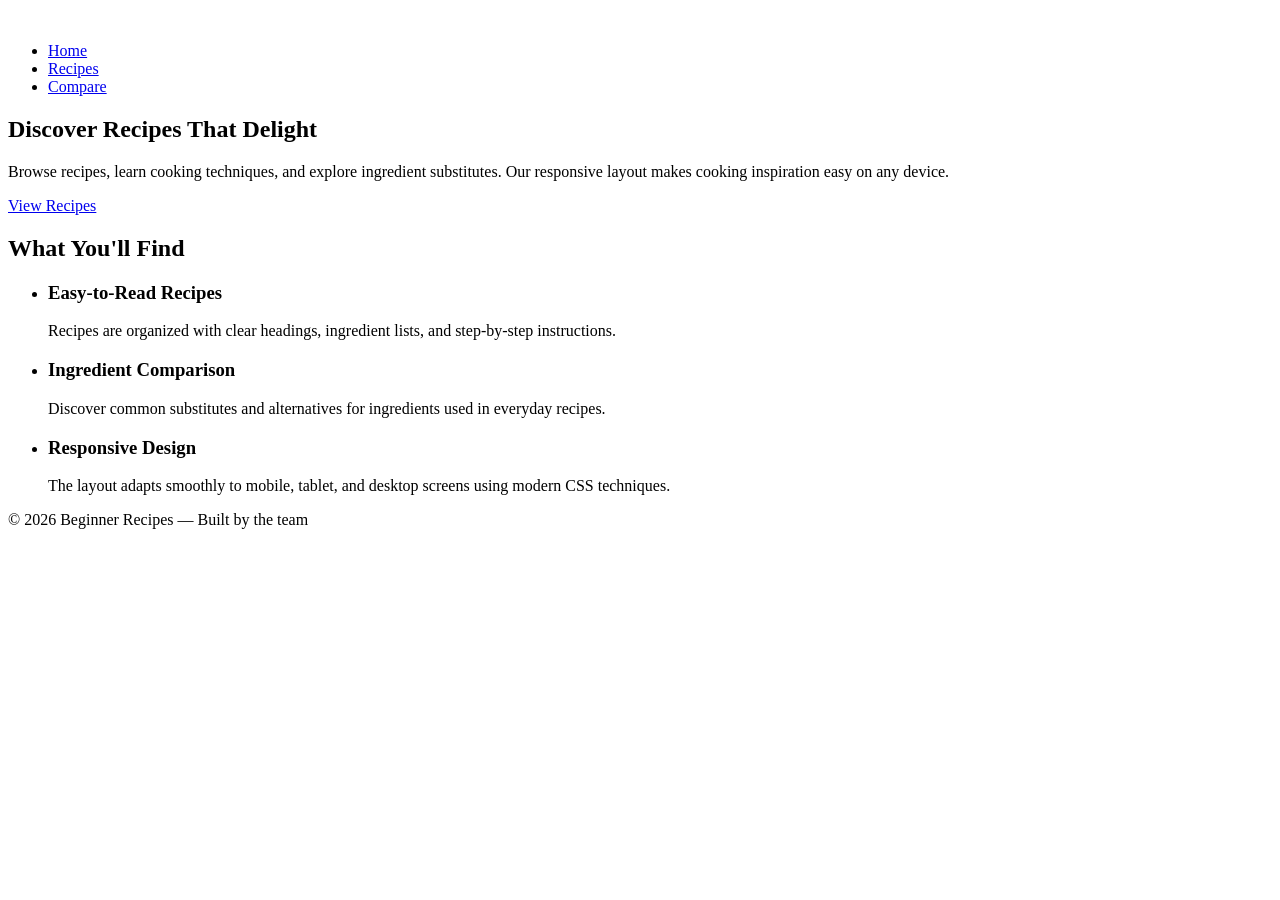
==== index.html @ f85616ed "Update index.html for Beginner Recipes site" ====
<!doctype html>
<html lang="en">
<head>
  <meta charset="utf-8">
  <meta name="viewport" content="width=device-width, initial-scale=1">
  <title>Beginner Recipes — Home</title>
  <link rel="stylesheet" href="styles.css">
</head>
  
<body>
<header class="site-header" role="banner">
  <div class="container header-inner">

    <a class="brand" href="index.html">Beginner Recipes</a>

    <nav class="main-nav" role="navigation" aria-label="Main Navigation">
      <ul>
        <li><a href="index.html" aria-current="page">Home</a></li>
        <li><a href="recipes.html">Recipes</a></li>
        <li><a href="compare.html">Compare</a></li>
      </ul>
    </nav>

  </div>
</header>
<main id="main" class="container" role="main">

  <section class="hero" aria-labelledby="hero-heading">

    <h1 id="hero-heading">Discover Recipes That Delight</h1>

    <p class="lead">
      Browse recipes, learn cooking techniques, and explore ingredient substitutes.
      Our responsive layout makes cooking inspiration easy on any device.
    </p>

    <p>
      <a class="btn primary" href="recipes.html">View Recipes</a>
    </p>

  </section>
  <section class="features" aria-labelledby="features-heading">

    <h2 id="features-heading">What You'll Find</h2>

    <ul class="feature-grid">

      <li class="card">
        <h3>Easy-to-Read Recipes</h3>
        <p>
          Recipes are organized with clear headings, ingredient lists,
          and step-by-step instructions.
        </p>
      </li>

      <li class="card">
        <h3>Ingredient Comparison</h3>
        <p>
          Discover common substitutes and alternatives for ingredients
          used in everyday recipes.
        </p>
      </li>

      <li class="card">
        <h3>Responsive Design</h3>
        <p>
          The layout adapts smoothly to mobile, tablet, and desktop screens
          using modern CSS techniques.
        </p>
      </li>

    </ul>
  </section>
</main>
<footer class="site-footer" role="contentinfo">
  <div class="container">
    <p>© 2026 Beginner Recipes — Built by the team</p>
  </div>
</footer>

</body>
</html></html>
---- styles.css ----
@keyframes logoEntrance {
  0% {
    transform: scale(0.8) rotate(-10deg);
    opacity: 0;
    filter: blur(5px);
  }
  50% {
    transform: scale(1.1) rotate(5deg);
    opacity: 0.8;
    filter: blur(0);
  }
  100% {
    transform: scale(1) rotate(0deg);
    opacity: 1;
  }
}

.brand {
  display: inline-block;
  animation: logoEntrance 1.2s cubic-bezier(0.34, 1.56, 0.64, 1) forwards; [cite: 16]
  transform-origin: center;
  background: linear-gradient(45deg, var(--accent), #ff9f43);
  -webkit-background-clip: text;
  -webkit-text-fill-color: transparent;
  font-weight: 800;
  letter-spacing: -1px;
}

.loading-overlay {
  position: fixed;
  top: 0;
  left: 0;
  width: 100%;
  height: 100%;
  background: var(--bg-color);
  display: flex;
  justify-content: center;
  align-items: center;
  z-index: 9999;

  animation: fadeOutOverlay 0.5s ease 1.5s forwards;
}

@keyframes fadeOutOverlay {
  to {
    opacity: 0;
    visibility: hidden;
  }
}
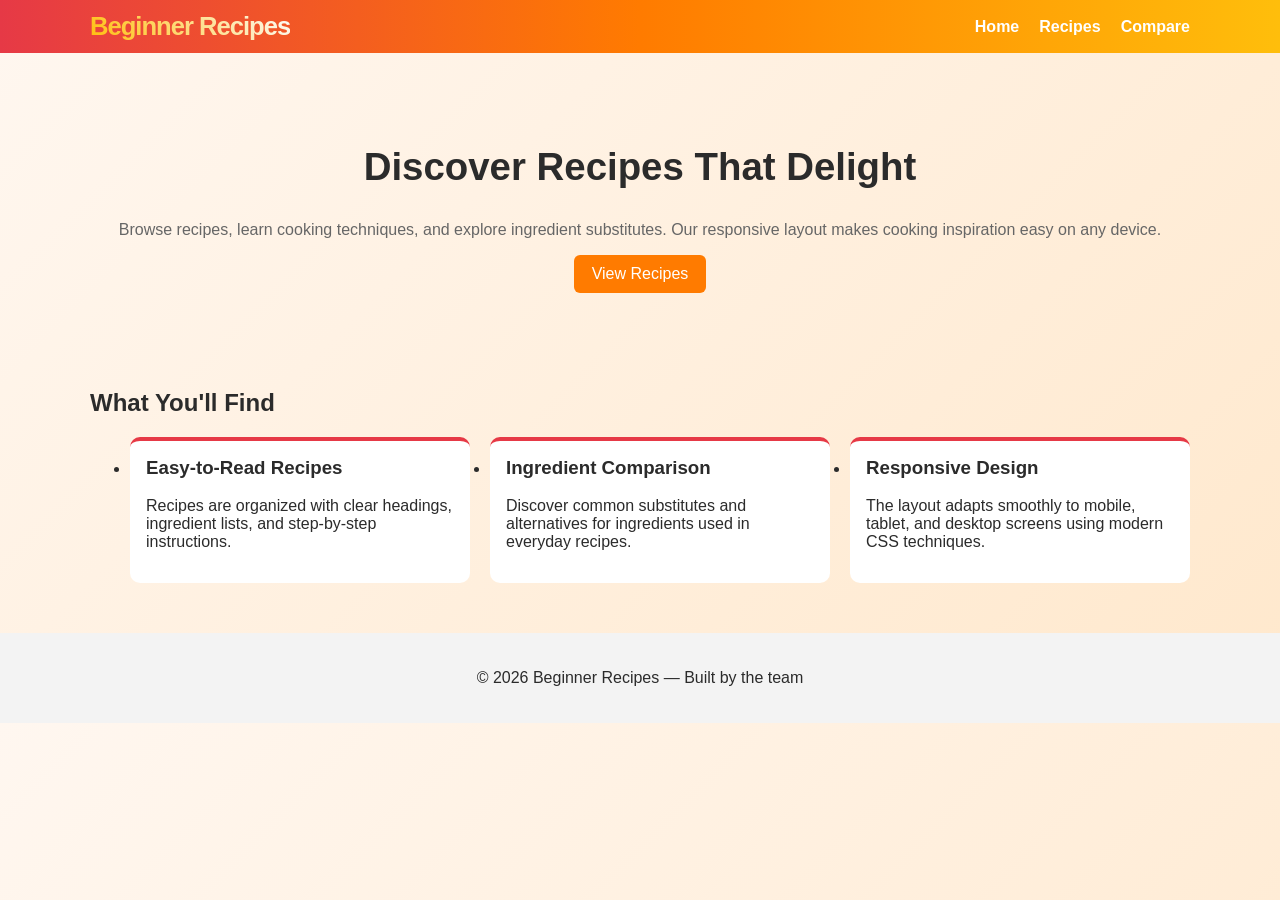
==== commit 23041836: "Fix HTML formatting and ensure proper structure" ====
--- a/index.html
+++ b/index.html
@@ -6,8 +6,9 @@
   <title>Beginner Recipes — Home</title>
   <link rel="stylesheet" href="styles.css">
 </head>
-  
+
 <body>
+
 <header class="site-header" role="banner">
   <div class="container header-inner">
 
@@ -23,6 +24,7 @@
 
   </div>
 </header>
+
 <main id="main" class="container" role="main">
 
   <section class="hero" aria-labelledby="hero-heading">
@@ -39,6 +41,7 @@
     </p>
 
   </section>
+
   <section class="features" aria-labelledby="features-heading">
 
     <h2 id="features-heading">What You'll Find</h2>
@@ -68,10 +71,10 @@
           using modern CSS techniques.
         </p>
       </li>
-
     </ul>
   </section>
 </main>
+
 <footer class="site-footer" role="contentinfo">
   <div class="container">
     <p>© 2026 Beginner Recipes — Built by the team</p>
@@ -79,4 +82,4 @@
 </footer>
 
 </body>
-</html></html>
+</html>
--- a/styles.css
+++ b/styles.css
@@ -1,50 +1,305 @@
+/* COLOR VARIABLES */
+
+:root {
+
+  --red: #e63946;
+  --orange: #ff7b00;
+  --yellow: #ffbe0b;
+  --bg-color: #fff7f0;
+  --card-bg: #ffffff;
+  --text-main: #2b2b2b;
+  --text-light: #666;
+  --accent: var(--red);
+
+}
+
+/* BASE PAGE STYLE */
+
+body {
+  margin: 0;
+  font-family: Arial, Helvetica, sans-serif;
+
+  background: linear-gradient(
+    135deg,
+    #fff7f0,
+    #ffe8cc
+  );
+
+  color: var(--text-main);
+}
+
+/* IMAGE FIX */
+
+img {
+  display: block;
+  max-width: 100%;
+}
+
+/* LAYOUT CONTAINER */
+
+.container {
+  width: 90%;
+  max-width: 1100px;
+  margin: auto;
+}
+
+/* HEADER */
+
+.site-header {
+  background: linear-gradient(
+    90deg,
+    var(--red),
+    var(--orange),
+    var(--yellow)
+  );
+
+  padding: 12px 0;
+}
+
+.header-inner {
+  display: flex;
+  justify-content: space-between;
+  align-items: center;
+}
+
+/* BRAND (IMPROVED LOGO) */
+
+.brand {
+
+  display: inline-block;
+
+  font-size: 1.6rem;
+  font-weight: 800;
+  letter-spacing: -1px;
+  text-decoration: none;
+  background: linear-gradient(45deg, var(--yellow), #fcfcfc);
+  -webkit-background-clip: text;
+  -webkit-text-fill-color: transparent;
+  transform-origin: center;
+  animation: logoEntrance 1.2s cubic-bezier(0.34, 1.56, 0.64, 1) forwards;
+}
+
+/* NAVIGATION */
+
+.main-nav ul {
+  display: flex;
+  gap: 20px;
+  list-style: none;
+  margin: 0;
+  padding: 0;
+}
+
+.main-nav a {
+  text-decoration: none;
+  color: white;
+  font-weight: bold;
+  position: relative;
+  transition: opacity 0.3s ease;
+}
+
+/* NAV UNDERLINE ANIMATION */
+
+.main-nav a::after {
+  content: "";
+  position: absolute;
+  left: 0;
+  bottom: -3px;
+  width: 0%;
+  height: 2px;
+  background: white;
+  transition: width 0.3s ease;
+}
+
+.main-nav a:hover::after {
+  width: 100%;
+}
+
+/* HERO SECTION */
+
+.hero {
+  text-align: center;
+  padding: 60px 0;
+}
+
+.hero h1 {
+  font-size: 2.4rem;
+}
+
+.lead {
+  color: var(--text-light);
+}
+
+/* BUTTON */
+
+.btn {
+  display: inline-block;
+  padding: 10px 18px;
+
+  border-radius: 6px;
+  text-decoration: none;
+
+  background: var(--orange);
+  color: white;
+
+  cursor: pointer;
+
+  transition: transform 0.2s ease;
+}
+
+.btn:hover {
+  transform: scale(1.05);
+}
+
+/* CARD GRID */
+
+.grid,
+.feature-grid,
+.compare-grid {
+
+  display: grid;
+
+  grid-template-columns:
+  repeat(auto-fit, minmax(220px, 1fr));
+
+  gap: 20px;
+}
+
+/* CARD */
+
+.card,
+.recipe-card {
+
+  background: var(--card-bg);
+
+  padding: 16px;
+
+  border-radius: 10px;
+
+  border-top: 4px solid var(--accent);
+
+  transition:
+  transform 0.25s ease,
+  box-shadow 0.25s ease;
+}
+
+.card:hover,
+.recipe-card:hover {
+
+  transform: translateY(-5px);
+
+  box-shadow: 0 8px 18px rgba(0,0,0,0.15);
+}
+
+.card h3,
+.recipe-card h2 {
+  margin-top: 0;
+}
+
+/* RECIPE IMAGE */
+
+.recipe-card img,
+.recipe-image {
+
+  width: 100%;
+
+  border-radius: 8px;
+
+  margin-bottom: 10px;
+}
+
+/* RECIPE DETAIL */
+
+.recipe-detail {
+
+  max-width: 700px;
+
+  margin: auto;
+
+  padding: 20px;
+}
+
+.ingredients li,
+.instructions li {
+  margin-bottom: 8px;
+}
+
+/* FOOTER */
+
+.site-footer {
+
+  text-align: center;
+
+  margin-top: 50px;
+
+  padding: 20px;
+
+  background: #f3f3f3;
+}
+
+/* LOGO ANIMATION */
 
 @keyframes logoEntrance {
+
   0% {
     transform: scale(0.8) rotate(-10deg);
     opacity: 0;
     filter: blur(5px);
   }
+
   50% {
     transform: scale(1.1) rotate(5deg);
     opacity: 0.8;
     filter: blur(0);
   }
+
   100% {
     transform: scale(1) rotate(0deg);
     opacity: 1;
   }
-}
-
-.brand {
-  display: inline-block;
-  animation: logoEntrance 1.2s cubic-bezier(0.34, 1.56, 0.64, 1) forwards; [cite: 16]
-  transform-origin: center;
-  background: linear-gradient(45deg, var(--accent), #ff9f43);
-  -webkit-background-clip: text;
-  -webkit-text-fill-color: transparent;
-  font-weight: 800;
-  letter-spacing: -1px;
-}
+
+}
+
+/* LOADING OVERLAY (OPTIONAL) */
 
 .loading-overlay {
+
   position: fixed;
+
   top: 0;
   left: 0;
+
   width: 100%;
   height: 100%;
+
   background: var(--bg-color);
+
   display: flex;
   justify-content: center;
   align-items: center;
+
   z-index: 9999;
 
   animation: fadeOutOverlay 0.5s ease 1.5s forwards;
 }
 
 @keyframes fadeOutOverlay {
+
   to {
     opacity: 0;
     visibility: hidden;
   }
-}+
+}
+/* MOBILE RESPONSIVE */
+@media (max-width: 768px) {
+
+  .header-inner {
+    flex-direction: column;
+    gap: 10px;
+  }
+
+  .hero h1 {
+    font-size: 1.8rem;
+  }
+
+}
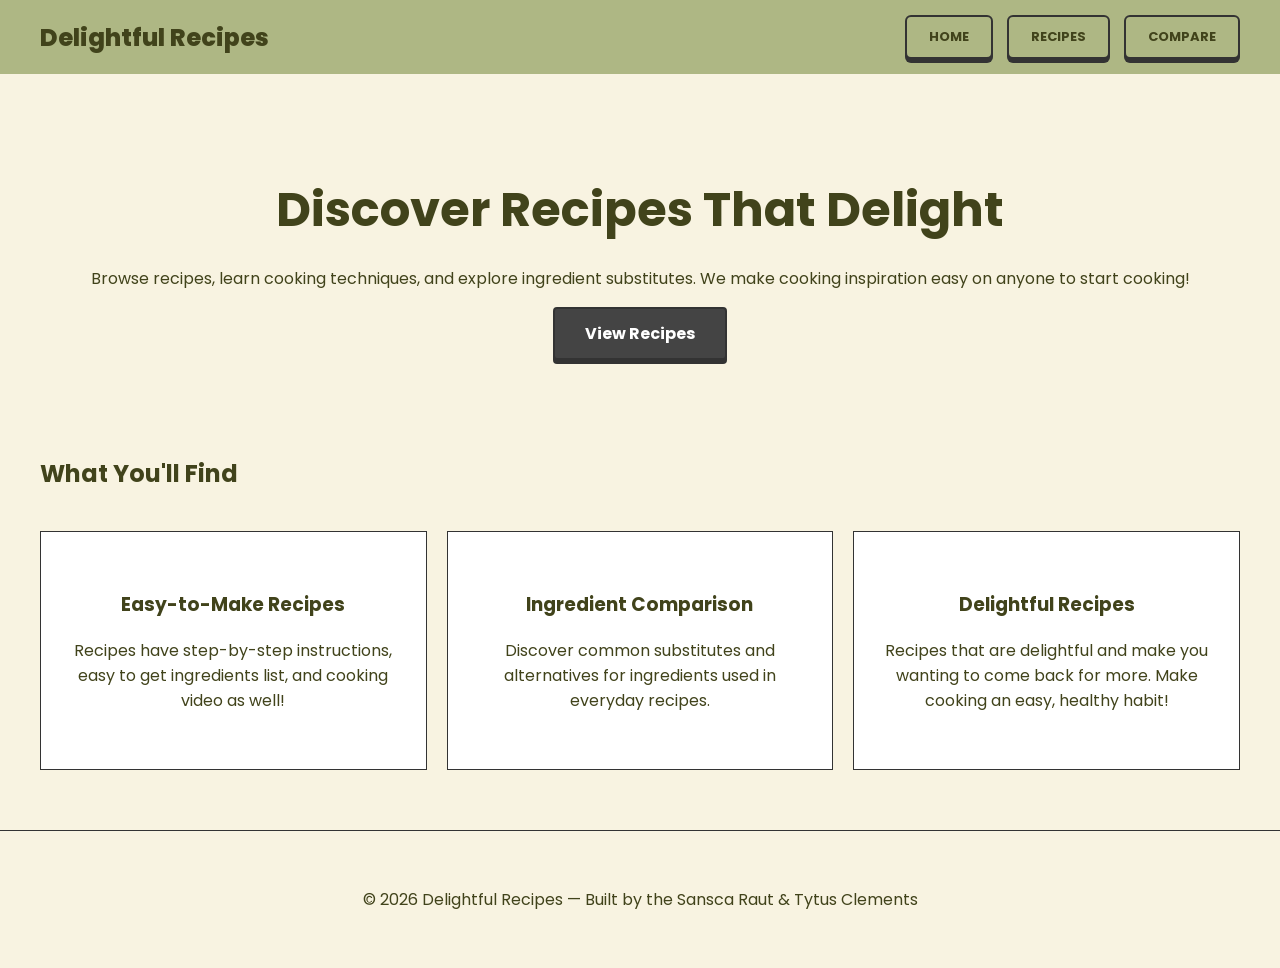
==== commit a98c373d: "Final HTML files that have been updated" ====
--- a/index.html
+++ b/index.html
@@ -3,29 +3,26 @@
 <head>
   <meta charset="utf-8">
   <meta name="viewport" content="width=device-width, initial-scale=1">
-  <title>Beginner Recipes — Home</title>
+  <title>Delightful Recipes — Home</title>
   <link rel="stylesheet" href="styles.css">
+  <link href="https://fonts.googleapis.com/css2?family=Poppins:ital,wght@0,100;0,200;0,300;0,400;0,500;0,600;0,700;0,800;0,900;1,100;1,200;1,300;1,400;1,500;1,600;1,700;1,800;1,900&display=swap" rel="stylesheet">
 </head>
-
+  
 <body>
-
-<header class="site-header" role="banner">
+<header class="site-header" >
   <div class="container header-inner">
 
-    <a class="brand" href="index.html">Beginner Recipes</a>
+    <a class="brand" href="index.html">Delightful Recipes</a>
 
-    <nav class="main-nav" role="navigation" aria-label="Main Navigation">
-      <ul>
-        <li><a href="index.html" aria-current="page">Home</a></li>
-        <li><a href="recipes.html">Recipes</a></li>
-        <li><a href="compare.html">Compare</a></li>
-      </ul>
+    <nav class="main-nav" aria-label="Main Navigation">
+        <a href="index.html" aria-current="page">Home</a>
+        <a href="recipes.html">Recipes</a>
+        <a href="compare.html">Compare</a>
     </nav>
 
   </div>
 </header>
-
-<main id="main" class="container" role="main">
+<main id="main" class="container">
 
   <section class="hero" aria-labelledby="hero-heading">
 
@@ -33,7 +30,7 @@
 
     <p class="lead">
       Browse recipes, learn cooking techniques, and explore ingredient substitutes.
-      Our responsive layout makes cooking inspiration easy on any device.
+      We make cooking inspiration easy on anyone to start cooking!
     </p>
 
     <p>
@@ -41,7 +38,6 @@
     </p>
 
   </section>
-
   <section class="features" aria-labelledby="features-heading">
 
     <h2 id="features-heading">What You'll Find</h2>
@@ -49,10 +45,9 @@
     <ul class="feature-grid">
 
       <li class="card">
-        <h3>Easy-to-Read Recipes</h3>
+        <h3>Easy-to-Make Recipes</h3>
         <p>
-          Recipes are organized with clear headings, ingredient lists,
-          and step-by-step instructions.
+          Recipes have step-by-step instructions, easy to get ingredients list, and cooking video as well!
         </p>
       </li>
 
@@ -65,19 +60,19 @@
       </li>
 
       <li class="card">
-        <h3>Responsive Design</h3>
+        <h3>Delightful Recipes</h3>
         <p>
-          The layout adapts smoothly to mobile, tablet, and desktop screens
-          using modern CSS techniques.
+          Recipes that are delightful and make you wanting to come back for more.
+          Make cooking an easy, healthy habit!
         </p>
       </li>
+
     </ul>
   </section>
 </main>
-
-<footer class="site-footer" role="contentinfo">
+<footer class="site-footer">
   <div class="container">
-    <p>© 2026 Beginner Recipes — Built by the team</p>
+    <p>© 2026 Delightful Recipes — Built by the Sansca Raut & Tytus Clements</p>
   </div>
 </footer>
 
--- a/styles.css
+++ b/styles.css
@@ -1,305 +1,340 @@
-/* COLOR VARIABLES */
 
 :root {
-
-  --red: #e63946;
-  --orange: #ff7b00;
-  --yellow: #ffbe0b;
-  --bg-color: #fff7f0;
-  --card-bg: #ffffff;
-  --text-main: #2b2b2b;
-  --text-light: #666;
-  --accent: var(--red);
-
-}
-
-/* BASE PAGE STYLE */
-
-body {
-  margin: 0;
-  font-family: Arial, Helvetica, sans-serif;
-
-  background: linear-gradient(
-    135deg,
-    #fff7f0,
-    #ffe8cc
-  );
-
-  color: var(--text-main);
-}
-
-/* IMAGE FIX */
-
-img {
-  display: block;
-  max-width: 100%;
-}
-
-/* LAYOUT CONTAINER */
+    --accent: #41431B;
+    --border: #333333;
+    --bg-color: #F8F3E1;
+    --card-bg: #ffffff;
+    --text-primary: #41431B;
+    --text-secondary: #555555;
+    --transition-smooth: all 0.3s ease;
+}
+
+body { 
+    background-color: var(--bg-color); 
+    color: var(--text-primary);
+    font-family: 'Poppins', sans-serif;
+    margin: 0;
+    padding: 0;
+}
 
 .container {
-  width: 90%;
-  max-width: 1100px;
-  margin: auto;
-}
-
-/* HEADER */
-
+    max-width: 1200px;
+    margin: 0 auto;
+    padding: 0 20px;
+}
+
+/* ---  Header & Navigation --- */
 .site-header {
-  background: linear-gradient(
-    90deg,
-    var(--red),
-    var(--orange),
-    var(--yellow)
-  );
-
-  padding: 12px 0;
+    background-color: #AEB784; 
+    padding: 15px 0;
 }
 
 .header-inner {
-  display: flex;
-  justify-content: space-between;
-  align-items: center;
-}
-
-/* BRAND (IMPROVED LOGO) */
+    display: flex;
+    justify-content: space-between;
+    align-items: center;
+}
 
 .brand {
-
-  display: inline-block;
-
-  font-size: 1.6rem;
-  font-weight: 800;
-  letter-spacing: -1px;
-  text-decoration: none;
-  background: linear-gradient(45deg, var(--yellow), #fcfcfc);
-  -webkit-background-clip: text;
-  -webkit-text-fill-color: transparent;
-  transform-origin: center;
-  animation: logoEntrance 1.2s cubic-bezier(0.34, 1.56, 0.64, 1) forwards;
-}
-
-/* NAVIGATION */
-
-.main-nav ul {
-  display: flex;
-  gap: 20px;
-  list-style: none;
-  margin: 0;
-  padding: 0;
+    font-size: 24px;
+    text-decoration: none;
+    color: var(--accent);
+    font-weight: 800;
+    animation: logoEntrance 1.2s cubic-bezier(0.34, 1.56, 0.64, 1) forwards; [cite: 16]
 }
 
 .main-nav a {
-  text-decoration: none;
-  color: white;
-  font-weight: bold;
-  position: relative;
-  transition: opacity 0.3s ease;
-}
-
-/* NAV UNDERLINE ANIMATION */
-
-.main-nav a::after {
-  content: "";
-  position: absolute;
-  left: 0;
-  bottom: -3px;
-  width: 0%;
-  height: 2px;
-  background: white;
-  transition: width 0.3s ease;
-}
-
-.main-nav a:hover::after {
-  width: 100%;
-}
-
-/* HERO SECTION */
-
+    color: var(--accent);
+    font-weight: 600;
+    font-size: 13px;
+    text-transform: uppercase;
+    text-decoration: none;
+    background-color: var(--bg-color); 
+    padding: 10px 20px;
+    border-radius: 4px; 
+    margin-left: 10px;
+    display: inline-block;
+    transition: var(--transition-smooth);
+}
+
+.main-nav a:hover {
+    background-color: var(--accent);
+    color: var(--bg-color); 
+}
+
+/* --- Hero Section  --- */
 .hero {
-  text-align: center;
-  padding: 60px 0;
+    text-align: center;
+    padding: 60px 0;
 }
 
 .hero h1 {
-  font-size: 2.4rem;
-}
-
-.lead {
-  color: var(--text-light);
-}
-
-/* BUTTON */
-
-.btn {
-  display: inline-block;
-  padding: 10px 18px;
-
-  border-radius: 6px;
-  text-decoration: none;
-
-  background: var(--orange);
-  color: white;
-
-  cursor: pointer;
-
-  transition: transform 0.2s ease;
-}
-
-.btn:hover {
-  transform: scale(1.05);
-}
-
-/* CARD GRID */
-
-.grid,
-.feature-grid,
+    font-size: 3rem;
+    margin-bottom: 20px;
+}
+
+.btn.primary {
+    background-color: #444;
+    color: white;
+    padding: 12px 30px;
+    border-radius: 4px;
+    text-decoration: none;
+    display: inline-block;
+}
+
+/* -- Filter ---*/ 
+.filter-input {
+    display: none;
+}
+
+
+.btn, .main-nav a {
+    display: inline-block;
+    padding: 10px 22px;
+    background-color: #AEB784; 
+    color: #41431B; 
+    text-decoration: none;
+    font-weight: 700;
+    border: 2px solid #333;
+    border-radius: 6px;
+    cursor: pointer;
+    
+    
+    box-shadow: 0 4px 0 #333; 
+    transition: all 0.1s ease; 
+    position: relative;
+    top: 0;
+}
+
+
+.btn:hover, .main-nav a:hover {
+    background-color: #BDC696;
+    transform: translateY(-1px);
+    box-shadow: 0 5px 0 #333;
+}
+
+
+.btn:active, .main-nav a:active,
+#tag-vegan:checked ~ .toolbar [for="tag-vegan"],
+#tag-dessert:checked ~ .toolbar [for="tag-dessert"],
+#tag-quick:checked ~ .toolbar [for="tag-quick"] {
+    top: 3px; 
+    box-shadow: 0 1px 0 #333; 
+    background-color: var(--accent);
+    color: var(--bg-color);
+}
+
+
+#tag-vegan:checked ~ #recipe-grid .recipe-card,
+#tag-dessert:checked ~ #recipe-grid .recipe-card,
+#tag-quick:checked ~ #recipe-grid .recipe-card {
+    display: none;
+}
+
+
+#tag-vegan:checked ~ #recipe-grid .recipe-card.vegan,
+#tag-dessert:checked ~ #recipe-grid .recipe-card.dessert,
+#tag-quick:checked ~ #recipe-grid .recipe-card.quick {
+    display: block;
+    animation: cardFadeIn 0.5s ease-out forwards;
+}
+
+
+/* --- 3-Column Grid  --- */
+.feature-grid, 
+.grid, 
 .compare-grid {
-
-  display: grid;
-
-  grid-template-columns:
-  repeat(auto-fit, minmax(220px, 1fr));
-
-  gap: 20px;
-}
-
-/* CARD */
-
-.card,
-.recipe-card {
-
-  background: var(--card-bg);
-
-  padding: 16px;
-
-  border-radius: 10px;
-
-  border-top: 4px solid var(--accent);
-
-  transition:
-  transform 0.25s ease,
-  box-shadow 0.25s ease;
-}
-
-.card:hover,
-.recipe-card:hover {
-
-  transform: translateY(-5px);
-
-  box-shadow: 0 8px 18px rgba(0,0,0,0.15);
-}
-
-.card h3,
-.recipe-card h2 {
-  margin-top: 0;
-}
-
-/* RECIPE IMAGE */
-
-.recipe-card img,
+    display: grid;
+    grid-template-columns: repeat(3, 1fr); /* 3 columns as per wireframes */
+    gap: 20px;
+    list-style: none;
+    padding: 0;
+    margin-top: 40px;
+}
+
+.card, .recipe-card {
+    background: var(--card-bg);
+    border: 1px solid var(--border);
+    padding: 40px 20px;
+    text-align: center;
+    transition: transform 0.3s ease; /* [cite: 14, 15] */
+}
+
+
+.card:hover, .recipe-card:hover {
+    transform: scale(1.03) rotate(-1deg);
+    box-shadow: 0 10px 20px rgba(0,0,0,0.1);
+}
+
+.recipe-card img {
+    max-width: 100%;
+    height: auto;
+    margin-bottom: 15px;
+}
+
+
+.substitute-list {
+    list-style: "→ "; 
+    padding-left: 20px;
+    color: var(--text-secondary);
+}
+
+.substitute-list li {
+    margin-bottom: 10px;
+}
+
+.note {
+    font-size: 0.85rem;
+    font-style: italic;
+    color: var(--accent);
+    border-top: 1px dashed var(--border);
+    padding-top: 10px;
+    margin-top: 15px;
+}
+
+/* ---  Recipe Styles --- */
+.recipe-detail {
+    max-width: 800px;
+    margin: 40px auto;
+}
+
 .recipe-image {
-
-  width: 100%;
-
-  border-radius: 8px;
-
-  margin-bottom: 10px;
-}
-
-/* RECIPE DETAIL */
-
-.recipe-detail {
-
-  max-width: 700px;
-
-  margin: auto;
-
-  padding: 20px;
-}
-
-.ingredients li,
-.instructions li {
-  margin-bottom: 8px;
-}
-
-/* FOOTER */
-
+    width: 100%;
+    height: auto;
+    border-radius: 8px;
+    margin: 20px 0;
+}
+
+/* --- Footer  --- */
 .site-footer {
-
-  text-align: center;
-
-  margin-top: 50px;
-
-  padding: 20px;
-
-  background: #f3f3f3;
-}
-
-/* LOGO ANIMATION */
-
+    margin-top: 60px;
+    border-top: 1px solid var(--border);
+    padding: 40px 0;
+    text-align: center;
+}
+
+/* --- Animations [cite: 16] --- */
 @keyframes logoEntrance {
-
-  0% {
-    transform: scale(0.8) rotate(-10deg);
-    opacity: 0;
-    filter: blur(5px);
-  }
-
-  50% {
-    transform: scale(1.1) rotate(5deg);
-    opacity: 0.8;
-    filter: blur(0);
-  }
-
-  100% {
-    transform: scale(1) rotate(0deg);
-    opacity: 1;
-  }
-
-}
-
-/* LOADING OVERLAY (OPTIONAL) */
-
-.loading-overlay {
-
-  position: fixed;
-
-  top: 0;
-  left: 0;
-
-  width: 100%;
-  height: 100%;
-
-  background: var(--bg-color);
-
-  display: flex;
-  justify-content: center;
-  align-items: center;
-
-  z-index: 9999;
-
-  animation: fadeOutOverlay 0.5s ease 1.5s forwards;
-}
-
-@keyframes fadeOutOverlay {
-
-  to {
-    opacity: 0;
-    visibility: hidden;
-  }
-
-}
-/* MOBILE RESPONSIVE */
-@media (max-width: 768px) {
-
-  .header-inner {
+    0% { transform: scale(0.8) rotate(-10deg); opacity: 0; filter: blur(5px); }
+    100% { transform: scale(1) rotate(0deg); opacity: 1; filter: blur(0); }
+}
+
+/* Responsive adjustment for Mobile */
+@media (max-width: 900px) {
+    .feature-grid, .grid, .compare-grid {
+        grid-template-columns: 1fr;
+    }
+}
+
+/* Toolbar & Search --- */
+
+.toolbar {
+    display: flex;
+    flex-wrap: wrap;
+    align-items: center;
+    gap: 20px;
+    margin: 30px 0;
+    padding-bottom: 20px;
+    border-bottom: 1px solid var(--border);
+}
+
+.toolbar h1 {
+    margin: 0;
+    flex-basis: 100%; 
+}
+
+.search input[type="search"] {
+    padding: 10px 15px;
+    border: 1px solid var(--border);
+    border-radius: 4px;
+    background-color: var(--card-bg);
+    color: var(--text-primary);
+    font-family: 'Poppins', sans-serif;
+    width: 250px;
+    transition: var(--transition-smooth);
+}
+
+.search input[type="search"]:focus {
+    outline: none;
+    border-color: #AEB784;
+    box-shadow: 0 0 5px rgba(174, 183, 132, 0.5);
+}
+
+.toolbar label {
+    display: inline;
+    margin: 0;
+    font-weight: 400;
+}
+
+#filter-select {
+    padding: 8px 12px;
+    border: 1px solid var(--border);
+    border-radius: 4px;
+    background-color: var(--card-bg);
+    color: var(--text-primary);
+    cursor: pointer;
+}
+
+
+.compare-grid {
+    display: grid;
+    grid-template-columns: repeat(3, 1fr); /* [cite: 10] */
+    gap: 30px;
+    margin-top: 2rem;
+}
+
+.compare-grid .card {
+    background: var(--card-bg);
+    border: 1px solid var(--border);
+    padding: 30px 20px;
+    text-align: left; /* Align text left for ingredient lists */
+    display: flex;
     flex-direction: column;
-    gap: 10px;
-  }
-
-  .hero h1 {
-    font-size: 1.8rem;
-  }
-
-}
+    min-height: 250px;
+    transition: var(--transition-smooth); /* [cite: 14] */
+}
+
+
+.compare-grid ul {
+    list-style: none;
+    padding: 0;
+    margin: 15px 0;
+    flex-grow: 1;
+}
+
+.compare-grid li {
+    padding: 8px 0;
+    border-bottom: 1px solid #eee;
+    font-size: 0.95rem;
+    color: var(--text-secondary);
+}
+
+.compare-grid li:last-child {
+    border-bottom: none;
+}
+
+
+.compare-grid h2 {
+    font-size: 1.4rem;
+    color: var(--accent);
+    margin-top: 0;
+    border-bottom: 2px solid var(--accent);
+    display: inline-block;
+    padding-bottom: 5px;
+}
+
+
+.note {
+    font-size: 0.85rem;
+    font-style: italic;
+    background: #fdfae6;
+    padding: 8px;
+    border-radius: 4px;
+    margin-top: 10px;
+}
+
+
+.compare-grid .card:hover {
+    transform: translateY(-5px) rotate(-1deg); /* [cite: 15] */
+    box-shadow: 0 10px 20px rgba(0,0,0,0.05);
+}
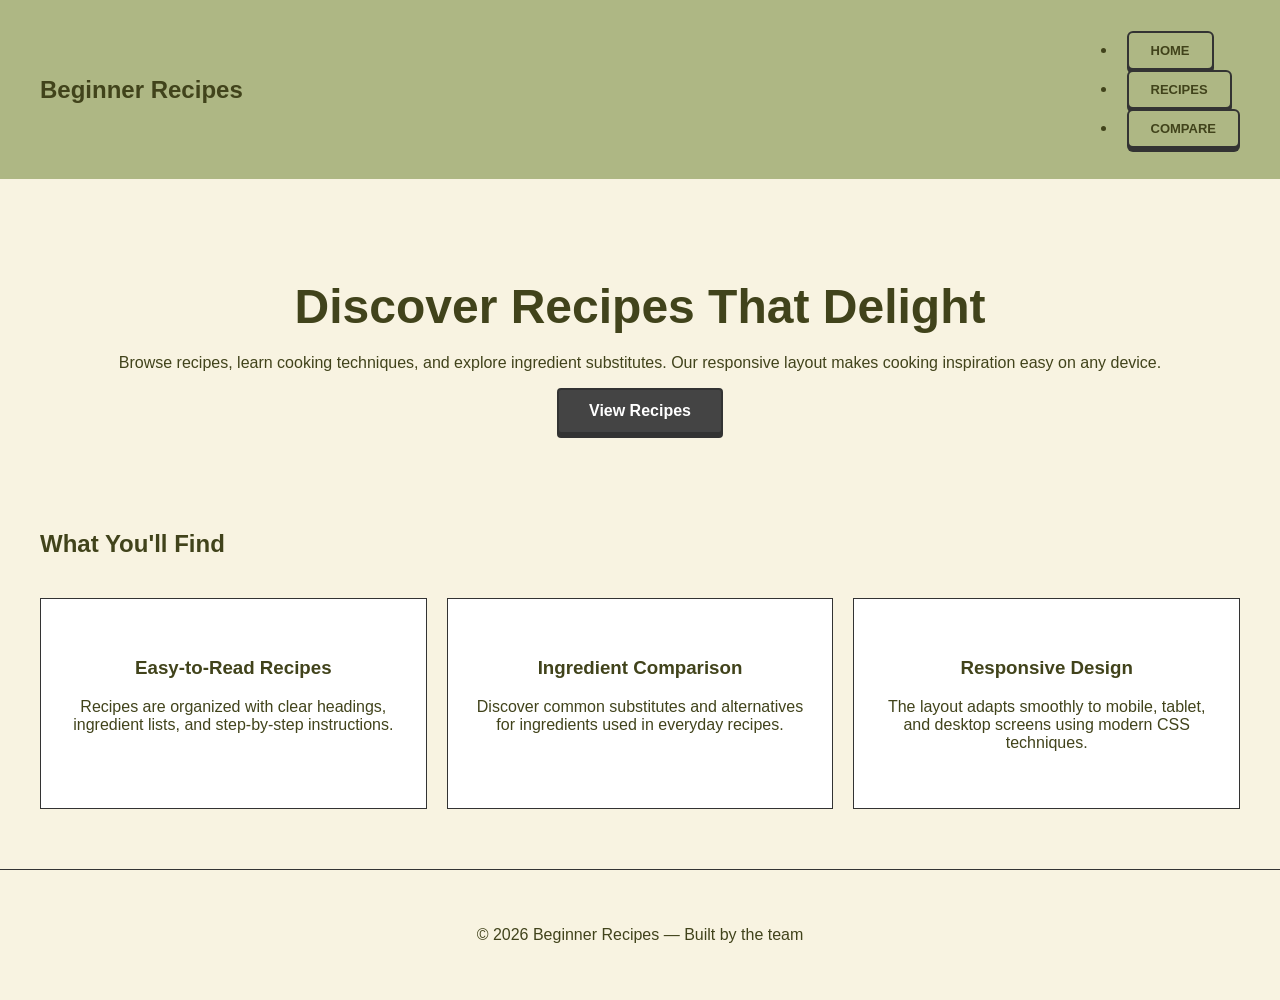
==== commit 331e873c: "Merge branch 'main' into Project01-CSS" ====
--- a/index.html
+++ b/index.html
@@ -3,26 +3,29 @@
 <head>
   <meta charset="utf-8">
   <meta name="viewport" content="width=device-width, initial-scale=1">
-  <title>Delightful Recipes — Home</title>
+  <title>Beginner Recipes — Home</title>
   <link rel="stylesheet" href="styles.css">
-  <link href="https://fonts.googleapis.com/css2?family=Poppins:ital,wght@0,100;0,200;0,300;0,400;0,500;0,600;0,700;0,800;0,900;1,100;1,200;1,300;1,400;1,500;1,600;1,700;1,800;1,900&display=swap" rel="stylesheet">
 </head>
-  
+
 <body>
-<header class="site-header" >
+
+<header class="site-header" role="banner">
   <div class="container header-inner">
 
-    <a class="brand" href="index.html">Delightful Recipes</a>
+    <a class="brand" href="index.html">Beginner Recipes</a>
 
-    <nav class="main-nav" aria-label="Main Navigation">
-        <a href="index.html" aria-current="page">Home</a>
-        <a href="recipes.html">Recipes</a>
-        <a href="compare.html">Compare</a>
+    <nav class="main-nav" role="navigation" aria-label="Main Navigation">
+      <ul>
+        <li><a href="index.html" aria-current="page">Home</a></li>
+        <li><a href="recipes.html">Recipes</a></li>
+        <li><a href="compare.html">Compare</a></li>
+      </ul>
     </nav>
 
   </div>
 </header>
-<main id="main" class="container">
+
+<main id="main" class="container" role="main">
 
   <section class="hero" aria-labelledby="hero-heading">
 
@@ -30,7 +33,7 @@
 
     <p class="lead">
       Browse recipes, learn cooking techniques, and explore ingredient substitutes.
-      We make cooking inspiration easy on anyone to start cooking!
+      Our responsive layout makes cooking inspiration easy on any device.
     </p>
 
     <p>
@@ -38,6 +41,7 @@
     </p>
 
   </section>
+
   <section class="features" aria-labelledby="features-heading">
 
     <h2 id="features-heading">What You'll Find</h2>
@@ -45,9 +49,10 @@
     <ul class="feature-grid">
 
       <li class="card">
-        <h3>Easy-to-Make Recipes</h3>
+        <h3>Easy-to-Read Recipes</h3>
         <p>
-          Recipes have step-by-step instructions, easy to get ingredients list, and cooking video as well!
+          Recipes are organized with clear headings, ingredient lists,
+          and step-by-step instructions.
         </p>
       </li>
 
@@ -60,19 +65,22 @@
       </li>
 
       <li class="card">
-        <h3>Delightful Recipes</h3>
+        <h3>Responsive Design</h3>
         <p>
-          Recipes that are delightful and make you wanting to come back for more.
-          Make cooking an easy, healthy habit!
+          The layout adapts smoothly to mobile, tablet, and desktop screens
+          using modern CSS techniques.
         </p>
       </li>
 
     </ul>
+
   </section>
+
 </main>
-<footer class="site-footer">
+
+<footer class="site-footer" role="contentinfo">
   <div class="container">
-    <p>© 2026 Delightful Recipes — Built by the Sansca Raut & Tytus Clements</p>
+    <p>© 2026 Beginner Recipes — Built by the team</p>
   </div>
 </footer>
 
--- a/styles.css
+++ b/styles.css
@@ -334,7 +334,12 @@
 }
 
 
-.compare-grid .card:hover {
-    transform: translateY(-5px) rotate(-1deg); /* [cite: 15] */
-    box-shadow: 0 10px 20px rgba(0,0,0,0.05);
-}+}
+
+iframe {
+  width: 100%;
+  max-width: 700px;
+  height: 400px;
+  border-radius: 8px;
+  margin-top: 15px;
+}
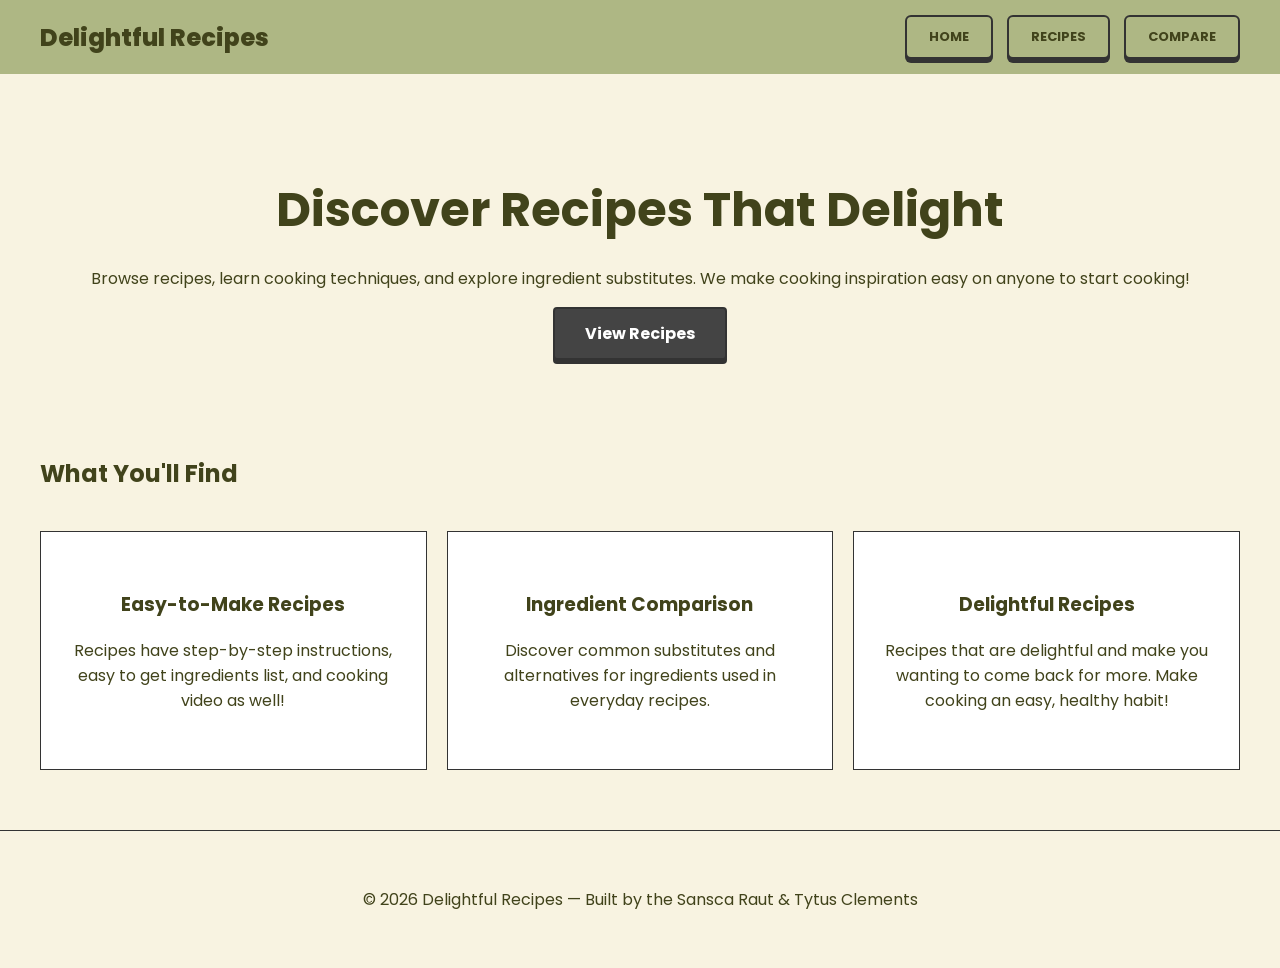
==== commit ecd9cc2d: "Merge pull request #9 from tytusclements-cpu/Project01-HTMLs Project01 html  Resolved filtering syst" ====
--- a/index.html
+++ b/index.html
@@ -3,29 +3,26 @@
 <head>
   <meta charset="utf-8">
   <meta name="viewport" content="width=device-width, initial-scale=1">
-  <title>Beginner Recipes — Home</title>
+  <title>Delightful Recipes — Home</title>
   <link rel="stylesheet" href="styles.css">
+  <link href="https://fonts.googleapis.com/css2?family=Poppins:ital,wght@0,100;0,200;0,300;0,400;0,500;0,600;0,700;0,800;0,900;1,100;1,200;1,300;1,400;1,500;1,600;1,700;1,800;1,900&display=swap" rel="stylesheet">
 </head>
-
+  
 <body>
-
-<header class="site-header" role="banner">
+<header class="site-header" >
   <div class="container header-inner">
 
-    <a class="brand" href="index.html">Beginner Recipes</a>
+    <a class="brand" href="index.html">Delightful Recipes</a>
 
-    <nav class="main-nav" role="navigation" aria-label="Main Navigation">
-      <ul>
-        <li><a href="index.html" aria-current="page">Home</a></li>
-        <li><a href="recipes.html">Recipes</a></li>
-        <li><a href="compare.html">Compare</a></li>
-      </ul>
+    <nav class="main-nav" aria-label="Main Navigation">
+        <a href="index.html" aria-current="page">Home</a>
+        <a href="recipes.html">Recipes</a>
+        <a href="compare.html">Compare</a>
     </nav>
 
   </div>
 </header>
-
-<main id="main" class="container" role="main">
+<main id="main" class="container">
 
   <section class="hero" aria-labelledby="hero-heading">
 
@@ -33,7 +30,7 @@
 
     <p class="lead">
       Browse recipes, learn cooking techniques, and explore ingredient substitutes.
-      Our responsive layout makes cooking inspiration easy on any device.
+      We make cooking inspiration easy on anyone to start cooking!
     </p>
 
     <p>
@@ -41,7 +38,6 @@
     </p>
 
   </section>
-
   <section class="features" aria-labelledby="features-heading">
 
     <h2 id="features-heading">What You'll Find</h2>
@@ -49,10 +45,9 @@
     <ul class="feature-grid">
 
       <li class="card">
-        <h3>Easy-to-Read Recipes</h3>
+        <h3>Easy-to-Make Recipes</h3>
         <p>
-          Recipes are organized with clear headings, ingredient lists,
-          and step-by-step instructions.
+          Recipes have step-by-step instructions, easy to get ingredients list, and cooking video as well!
         </p>
       </li>
 
@@ -65,22 +60,19 @@
       </li>
 
       <li class="card">
-        <h3>Responsive Design</h3>
+        <h3>Delightful Recipes</h3>
         <p>
-          The layout adapts smoothly to mobile, tablet, and desktop screens
-          using modern CSS techniques.
+          Recipes that are delightful and make you wanting to come back for more.
+          Make cooking an easy, healthy habit!
         </p>
       </li>
 
     </ul>
-
   </section>
-
 </main>
-
-<footer class="site-footer" role="contentinfo">
+<footer class="site-footer">
   <div class="container">
-    <p>© 2026 Beginner Recipes — Built by the team</p>
+    <p>© 2026 Delightful Recipes — Built by the Sansca Raut & Tytus Clements</p>
   </div>
 </footer>
 
